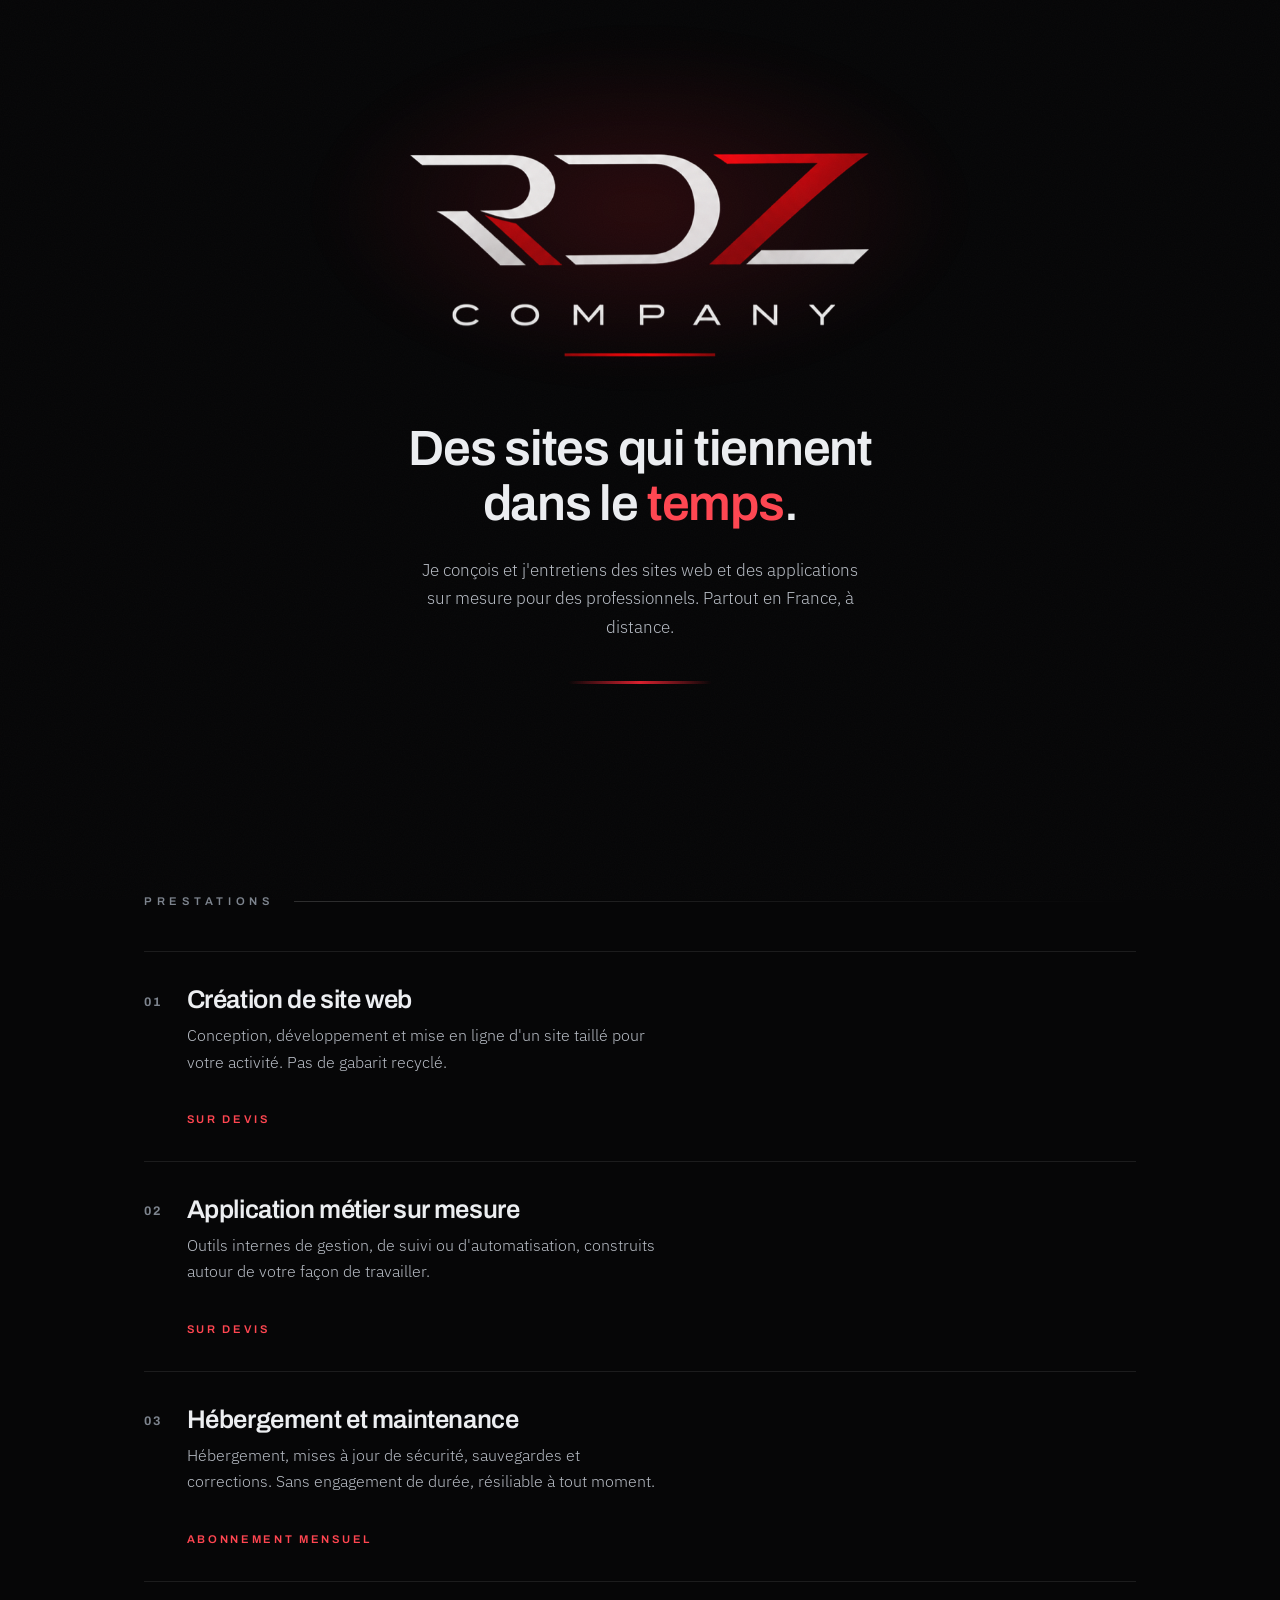
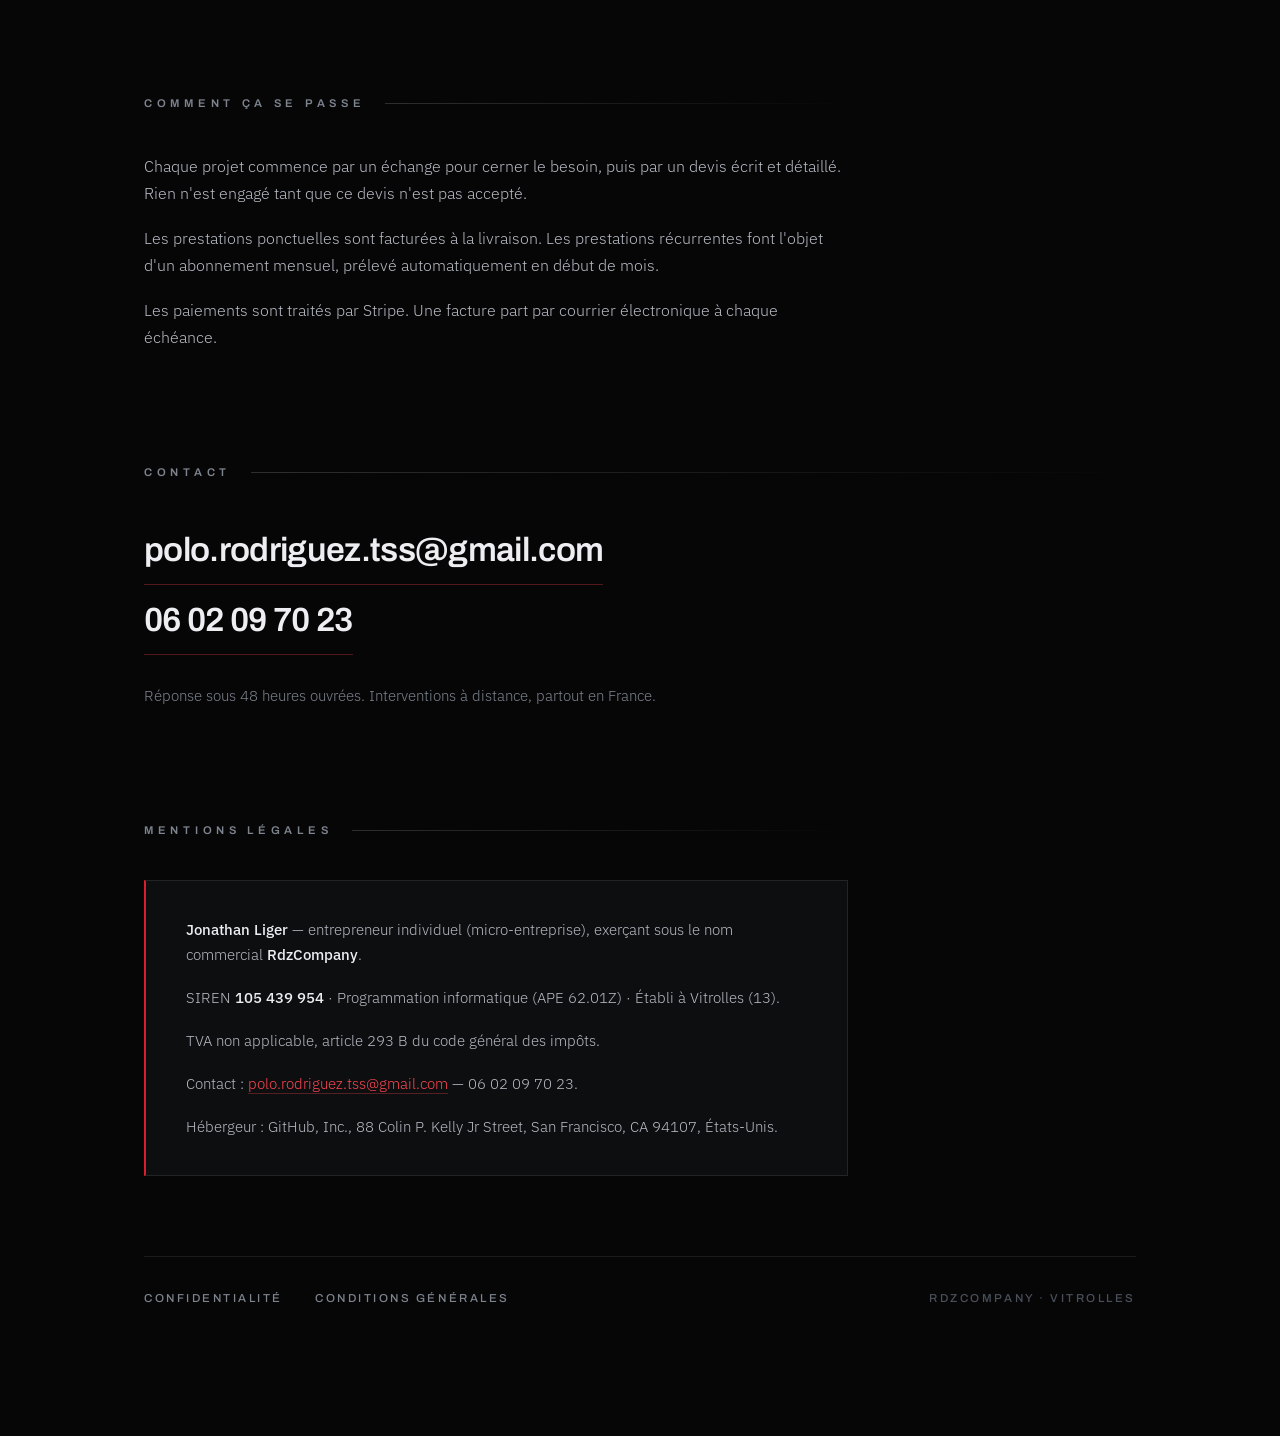
==== index.html @ 3d8115d7 "Site vitrine RdzCompany Trois pages statiques : présentation de l'activité, politique de confidentia" ====
<!doctype html>
<html lang="fr">
  <head>
    <meta charset="utf-8" />
    <meta name="viewport" content="width=device-width, initial-scale=1" />
    <title>RdzCompany — Création et maintenance de sites web | Jonathan Liger</title>
    <meta
      name="description"
      content="RdzCompany, Jonathan Liger : création et maintenance de sites web et d'applications sur mesure pour les professionnels. Vitrolles (13)."
    />
    <meta name="theme-color" content="#060607" />
    <link rel="icon" href="logo.png" />
    <link rel="stylesheet" href="style.css" />
  </head>
  <body>
    <main class="page">
      <header class="hero">
        <img
          class="logo apparait d1"
          src="logo.png"
          alt="RdzCompany"
          width="740"
          height="400"
        />
        <h1 class="accroche apparait d2">
          Des sites qui tiennent dans le <em>temps</em>.
        </h1>
        <p class="sous-accroche apparait d3">
          Je conçois et j'entretiens des sites web et des applications sur
          mesure pour des professionnels. Partout en France, à distance.
        </p>
        <div class="oblique apparait d4"></div>
      </header>

      <section>
        <div class="etiquette">Prestations</div>

        <article class="prestation">
          <span class="prestation-num">01</span>
          <h2 class="prestation-nom">Création de site web</h2>
          <p class="prestation-detail">
            Conception, développement et mise en ligne d'un site taillé pour
            votre activité. Pas de gabarit recyclé.
          </p>
          <span class="prestation-prix">Sur devis</span>
        </article>

        <article class="prestation">
          <span class="prestation-num">02</span>
          <h2 class="prestation-nom">Application métier sur mesure</h2>
          <p class="prestation-detail">
            Outils internes de gestion, de suivi ou d'automatisation, construits
            autour de votre façon de travailler.
          </p>
          <span class="prestation-prix">Sur devis</span>
        </article>

        <article class="prestation">
          <span class="prestation-num">03</span>
          <h2 class="prestation-nom">Hébergement et maintenance</h2>
          <p class="prestation-detail">
            Hébergement, mises à jour de sécurité, sauvegardes et corrections.
            Sans engagement de durée, résiliable à tout moment.
          </p>
          <span class="prestation-prix">Abonnement mensuel</span>
        </article>
      </section>

      <section class="bande">
        <div class="etiquette">Comment ça se passe</div>
        <p>
          Chaque projet commence par un échange pour cerner le besoin, puis par
          un devis écrit et détaillé. Rien n'est engagé tant que ce devis n'est
          pas accepté.
        </p>
        <p>
          Les prestations ponctuelles sont facturées à la livraison. Les
          prestations récurrentes font l'objet d'un abonnement mensuel, prélevé
          automatiquement en début de mois.
        </p>
        <p>
          Les paiements sont traités par Stripe. Une facture part par courrier
          électronique à chaque échéance.
        </p>
      </section>

      <section>
        <div class="etiquette">Contact</div>
        <div class="contact-liens">
          <a class="contact-lien" href="mailto:polo.rodriguez.tss@gmail.com"
            >polo.rodriguez.tss@gmail.com</a
          >
          <a class="contact-lien" href="tel:+33602097023">06 02 09 70 23</a>
        </div>
        <p class="note">
          Réponse sous 48 heures ouvrées. Interventions à distance, partout en
          France.
        </p>
      </section>

      <section class="bande">
        <div class="etiquette">Mentions légales</div>
        <div class="mentions">
          <p>
            <strong>Jonathan Liger</strong> — entrepreneur individuel
            (micro-entreprise), exerçant sous le nom commercial
            <strong>RdzCompany</strong>.
          </p>
          <p>
            SIREN <strong>105 439 954</strong> · Programmation informatique
            (APE 62.01Z) · Établi à Vitrolles (13).
          </p>
          <p>
            TVA non applicable, article 293 B du code général des impôts.
          </p>
          <p>
            Contact :
            <a href="mailto:polo.rodriguez.tss@gmail.com"
              >polo.rodriguez.tss@gmail.com</a
            >
            — 06 02 09 70 23.
          </p>
          <p>
            Hébergeur : GitHub, Inc., 88 Colin P. Kelly Jr Street, San Francisco,
            CA 94107, États-Unis.
          </p>
        </div>
      </section>

      <footer>
        <a href="confidentialite.html">Confidentialité</a>
        <a href="conditions.html">Conditions générales</a>
        <span class="footer-marque">RdzCompany · Vitrolles</span>
      </footer>
    </main>
  </body>
</html>
---- style.css ----
@import url("https://fonts.googleapis.com/css2?family=Archivo:wght@400;500;600;700;800&family=IBM+Plex+Sans:wght@300;400;500&display=swap");

:root {
  --noir: #060607;
  --noir-releve: #0d0e10;
  --argent: #eceef1;
  --argent-doux: #b7bcc4;
  --gris: #7d848e;
  --rouge: #d91f2d;
  --rouge-vif: #ff4651;
  --trait: rgba(255, 255, 255, 0.09);
  --trait-fort: rgba(255, 255, 255, 0.16);

  --display: "Archivo", "Helvetica Neue", sans-serif;
  --corps: "IBM Plex Sans", "Helvetica Neue", sans-serif;
}

*,
*::before,
*::after {
  box-sizing: border-box;
  margin: 0;
  padding: 0;
}

html {
  scroll-behavior: smooth;
}

body {
  font-family: var(--corps);
  font-weight: 300;
  color: var(--argent-doux);
  background: var(--noir);
  line-height: 1.7;
  -webkit-font-smoothing: antialiased;
  overflow-x: hidden;
}

/* Grain : texture fine qui casse l'aplat noir */
body::after {
  content: "";
  position: fixed;
  inset: 0;
  pointer-events: none;
  z-index: 99;
  opacity: 0.025;
  background-image: url("data:image/svg+xml,%3Csvg xmlns='http://www.w3.org/2000/svg' width='160' height='160'%3E%3Cfilter id='n'%3E%3CfeTurbulence type='fractalNoise' baseFrequency='0.85' numOctaves='3'/%3E%3C/filter%3E%3Crect width='160' height='160' filter='url(%23n)'/%3E%3C/svg%3E");
}

/* ───────── Structure ───────── */

.page {
  max-width: 68rem;
  margin: 0 auto;
  padding: 0 1.5rem 5rem;
}

@media (min-width: 900px) {
  .page {
    padding: 0 3rem 8rem;
  }
}

.bande {
  max-width: 44rem;
}

/* ───────── Hero ───────── */

.hero {
  position: relative;
  padding: 4.5rem 0 4rem;
  text-align: center;
}

@media (min-width: 900px) {
  .hero {
    padding: 7rem 0 6rem;
  }
}

/* Halo rouge diffus derrière le logo */
.hero::before {
  content: "";
  position: absolute;
  top: 2rem;
  left: 50%;
  transform: translateX(-50%);
  width: min(42rem, 110%);
  height: 22rem;
  background: radial-gradient(
    ellipse at center,
    rgba(217, 31, 45, 0.17),
    transparent 68%
  );
  filter: blur(18px);
  pointer-events: none;
  z-index: -1;
}

.logo {
  display: block;
  width: min(100%, 21rem);
  height: auto;
  margin: 0 auto;
  mix-blend-mode: screen;
}

@media (min-width: 900px) {
  .logo {
    width: 32rem;
  }
}

.accroche {
  font-family: var(--display);
  font-weight: 600;
  font-size: clamp(1.75rem, 5.2vw, 3.1rem);
  line-height: 1.12;
  letter-spacing: -0.025em;
  color: var(--argent);
  max-width: 20ch;
  margin: 2rem auto 0;
}

.accroche em {
  font-style: normal;
  color: var(--rouge-vif);
}

.sous-accroche {
  margin: 1.5rem auto 0;
  font-size: 1.05rem;
  max-width: 44ch;
}

/* Barre oblique décorative, écho des angles du logo */
.oblique {
  height: 3px;
  width: 7rem;
  margin-top: 2.5rem;
  background: linear-gradient(90deg, var(--rouge), rgba(217, 31, 45, 0));
  transform: skewX(-28deg);
}

/* Centrée, l'oblique s'éteint des deux côtés */
.hero .oblique,
.titre-page + .oblique {
  width: 9rem;
  margin-left: auto;
  margin-right: auto;
  background: linear-gradient(
    90deg,
    rgba(217, 31, 45, 0),
    var(--rouge),
    rgba(217, 31, 45, 0)
  );
}

.titre-page {
  text-align: center;
}

.titre-page + .oblique + .note {
  text-align: center;
}

/* ───────── Sections ───────── */

section {
  padding-top: 4.5rem;
}

@media (min-width: 900px) {
  section {
    padding-top: 7rem;
  }
}

.etiquette {
  font-family: var(--display);
  font-size: 0.7rem;
  font-weight: 600;
  letter-spacing: 0.42em;
  text-transform: uppercase;
  color: var(--gris);
  display: flex;
  align-items: center;
  gap: 1.25rem;
  margin-bottom: 2.5rem;
}

.etiquette::after {
  content: "";
  flex: 1;
  height: 1px;
  background: linear-gradient(90deg, var(--trait-fort), transparent);
}

h1,
h2,
h3 {
  font-family: var(--display);
  color: var(--argent);
  letter-spacing: -0.015em;
}

.titre-page {
  font-size: clamp(2rem, 6vw, 3.4rem);
  font-weight: 700;
  line-height: 1.08;
  padding-top: 4rem;
}

h3 {
  font-size: 1.1rem;
  font-weight: 600;
  margin: 2.25rem 0 0.6rem;
}

p {
  margin-bottom: 1.1rem;
}

p:last-child {
  margin-bottom: 0;
}

ul {
  margin: 0 0 1.1rem 0;
  list-style: none;
}

li {
  position: relative;
  padding-left: 1.4rem;
  margin-bottom: 0.65rem;
}

li::before {
  content: "";
  position: absolute;
  left: 0;
  top: 0.75em;
  width: 7px;
  height: 2px;
  background: var(--rouge);
  transform: skewX(-28deg);
}

strong {
  color: var(--argent);
  font-weight: 500;
}

/* ───────── Prestations ───────── */

.prestation {
  position: relative;
  display: grid;
  grid-template-columns: auto 1fr;
  gap: 0.35rem 1.5rem;
  padding: 2rem 0;
  border-top: 1px solid var(--trait);
  transition: border-color 0.35s ease;
}

.prestation:last-of-type {
  border-bottom: 1px solid var(--trait);
}

.prestation:hover {
  border-color: var(--trait-fort);
}

.prestation-num {
  font-family: var(--display);
  font-size: 0.78rem;
  font-weight: 700;
  letter-spacing: 0.18em;
  color: var(--gris);
  padding-top: 0.45rem;
  transition: color 0.35s ease;
}

.prestation:hover .prestation-num {
  color: var(--rouge-vif);
}

.prestation-nom {
  font-family: var(--display);
  font-size: 1.3rem;
  font-weight: 600;
  color: var(--argent);
  line-height: 1.25;
}

@media (min-width: 900px) {
  .prestation-nom {
    font-size: 1.6rem;
  }
}

.prestation-detail {
  grid-column: 2;
  max-width: 48ch;
  font-size: 0.975rem;
}

.prestation-prix {
  grid-column: 2;
  margin-top: 0.75rem;
  font-family: var(--display);
  font-size: 0.7rem;
  font-weight: 600;
  letter-spacing: 0.24em;
  text-transform: uppercase;
  color: var(--rouge-vif);
}

/* ───────── Contact ───────── */

.contact-liens {
  display: flex;
  flex-direction: column;
  gap: 0.4rem;
}

.contact-lien {
  font-family: var(--display);
  font-size: clamp(1.3rem, 4.2vw, 2.1rem);
  font-weight: 600;
  letter-spacing: -0.02em;
  color: var(--argent);
  text-decoration: none;
  width: fit-content;
  position: relative;
  padding-bottom: 0.15em;
}

.contact-lien::after {
  content: "";
  position: absolute;
  left: 0;
  bottom: 0;
  width: 100%;
  height: 2px;
  background: var(--rouge);
  transform: scaleX(0);
  transform-origin: left;
  transition: transform 0.4s cubic-bezier(0.22, 1, 0.36, 1);
}

.contact-lien:hover::after,
.contact-lien:focus-visible::after {
  transform: scaleX(1);
}

.note {
  margin-top: 1.75rem;
  font-size: 0.95rem;
  color: var(--gris);
}

/* ───────── Mentions ───────── */

.mentions {
  background: var(--noir-releve);
  border: 1px solid var(--trait);
  border-left: 2px solid var(--rouge);
  padding: 1.75rem;
  font-size: 0.93rem;
}

@media (min-width: 900px) {
  .mentions {
    padding: 2.25rem 2.5rem;
  }
}

/* ───────── Liens et navigation ───────── */

a {
  color: var(--rouge-vif);
  text-decoration: none;
  border-bottom: 1px solid rgba(255, 70, 81, 0.3);
  transition: border-color 0.25s ease;
}

a:hover {
  border-color: var(--rouge-vif);
}

.retour {
  display: inline-block;
  margin-top: 3rem;
  font-family: var(--display);
  font-size: 0.72rem;
  font-weight: 600;
  letter-spacing: 0.26em;
  text-transform: uppercase;
  color: var(--gris);
  border-bottom: none;
}

.retour:hover {
  color: var(--rouge-vif);
}

footer {
  margin-top: 5rem;
  padding-top: 2rem;
  border-top: 1px solid var(--trait);
  display: flex;
  flex-wrap: wrap;
  gap: 0.75rem 2rem;
  align-items: center;
  font-family: var(--display);
  font-size: 0.72rem;
  font-weight: 500;
  letter-spacing: 0.22em;
  text-transform: uppercase;
}

footer a {
  color: var(--gris);
  border-bottom: none;
}

footer a:hover {
  color: var(--argent);
}

.footer-marque {
  margin-left: auto;
  color: #4a505a;
}

/* ───────── Entrée en cascade ───────── */

.apparait {
  opacity: 0;
  transform: translateY(18px);
  animation: monte 0.85s cubic-bezier(0.22, 1, 0.36, 1) forwards;
}

.d1 { animation-delay: 0.05s; }
.d2 { animation-delay: 0.17s; }
.d3 { animation-delay: 0.29s; }
.d4 { animation-delay: 0.41s; }

@keyframes monte {
  to {
    opacity: 1;
    transform: translateY(0);
  }
}

@media (prefers-reduced-motion: reduce) {
  html {
    scroll-behavior: auto;
  }
  .apparait {
    opacity: 1;
    transform: none;
    animation: none;
  }
  * {
    transition-duration: 0.01ms !important;
  }
}
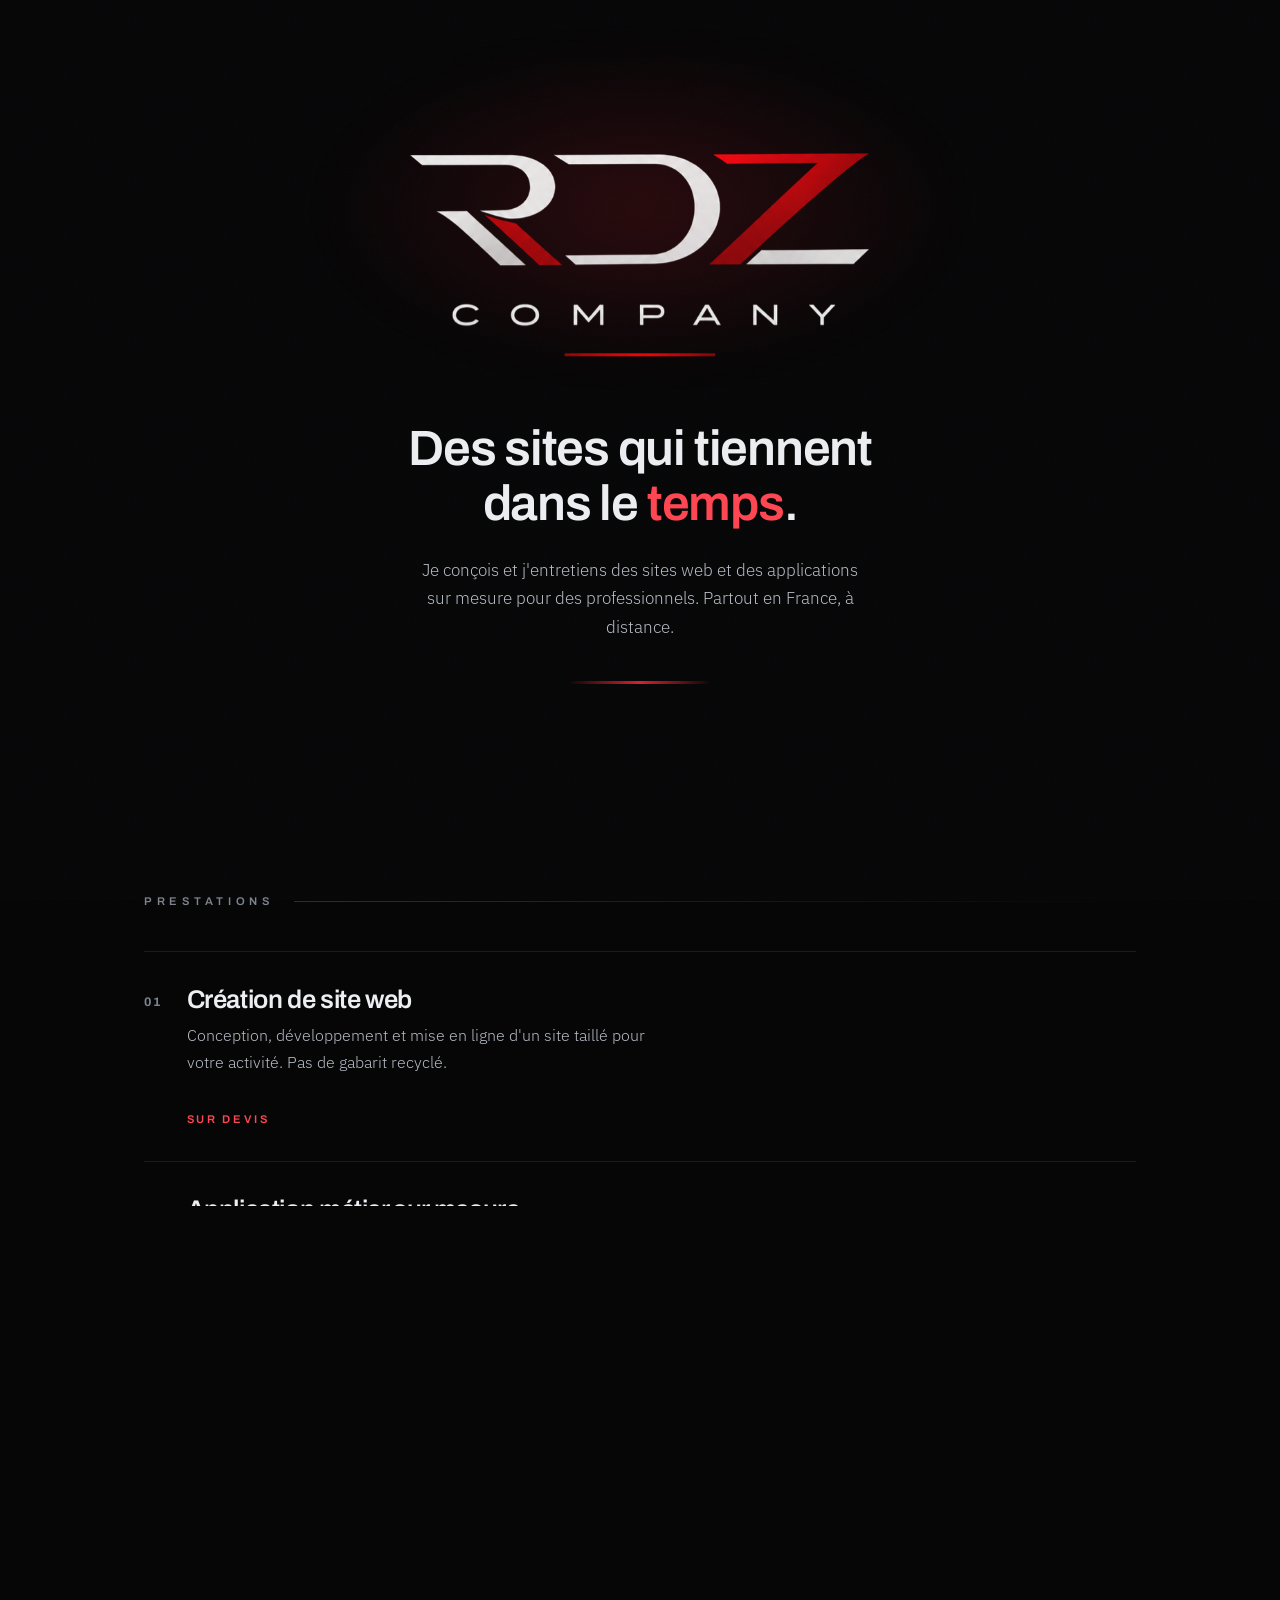
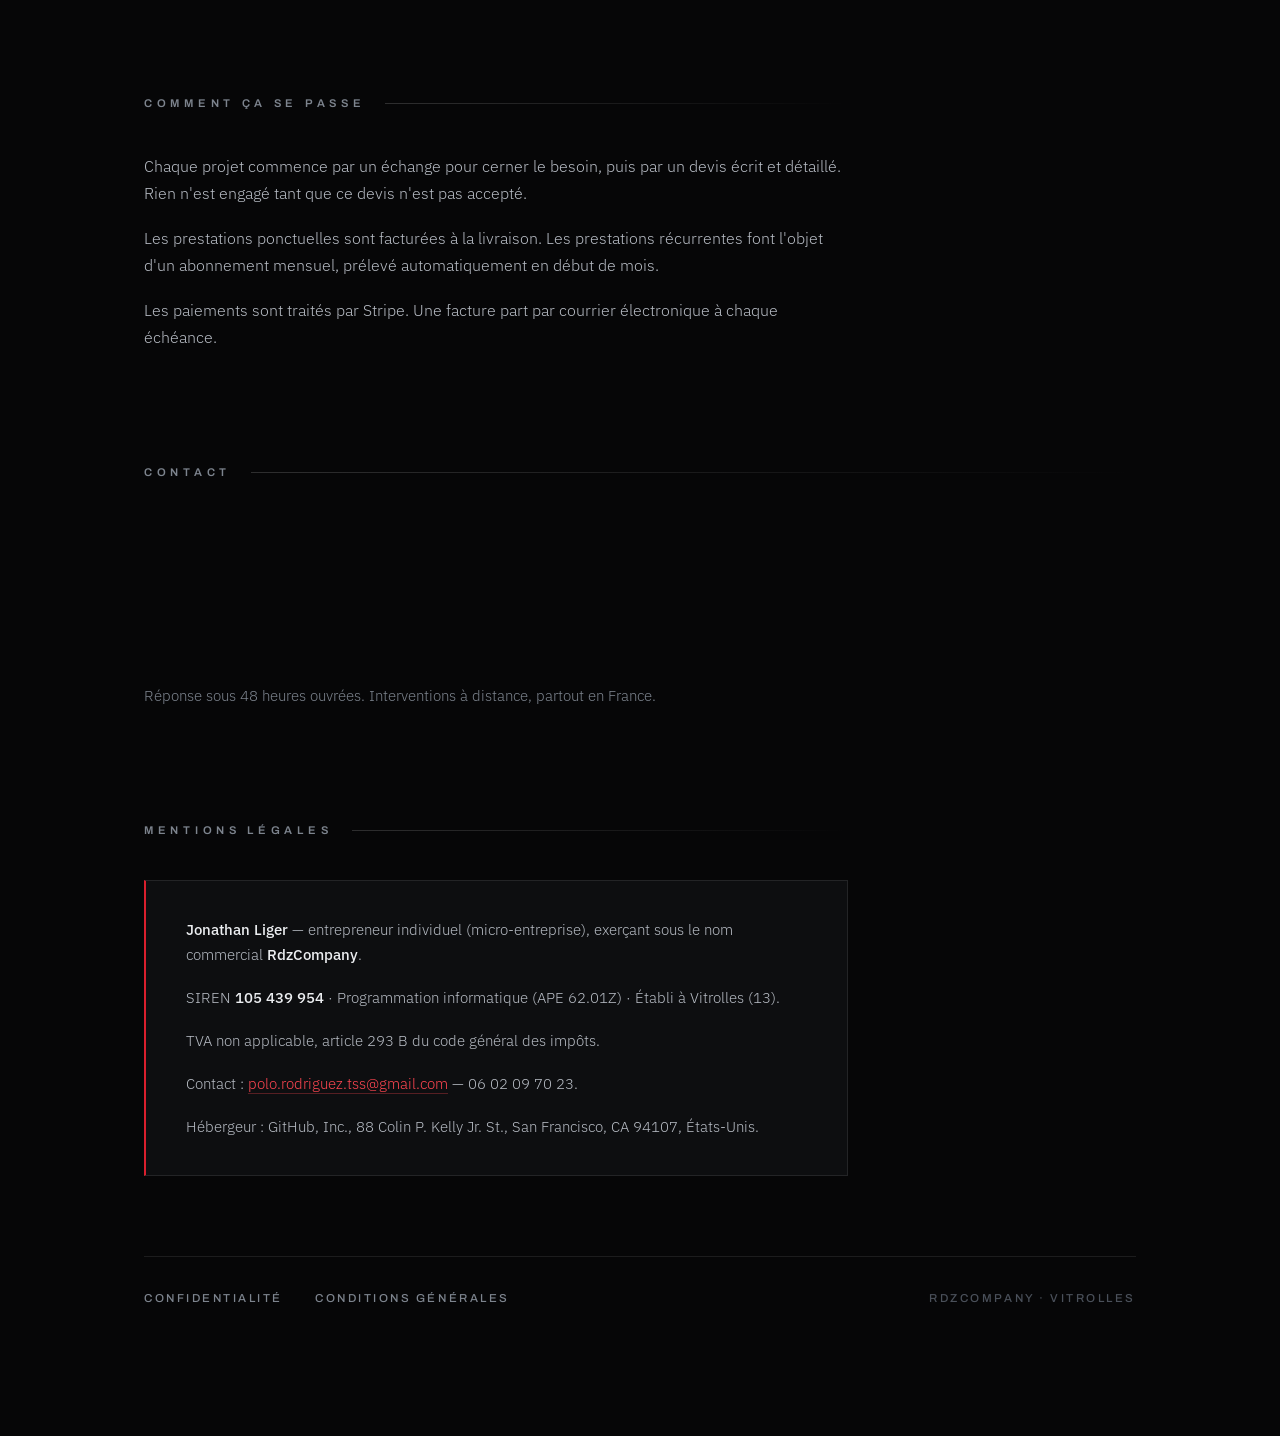
==== commit 19444622: "Corrige la graphie de l'adresse de l'hébergeur GitHub écrit « 88 Colin P. Kelly Jr. St. » dans sa dé" ====
--- a/index.html
+++ b/index.html
@@ -121,7 +121,7 @@
             — 06 02 09 70 23.
           </p>
           <p>
-            Hébergeur : GitHub, Inc., 88 Colin P. Kelly Jr Street, San Francisco,
+            Hébergeur : GitHub, Inc., 88 Colin P. Kelly Jr. St., San Francisco,
             CA 94107, États-Unis.
           </p>
         </div>
